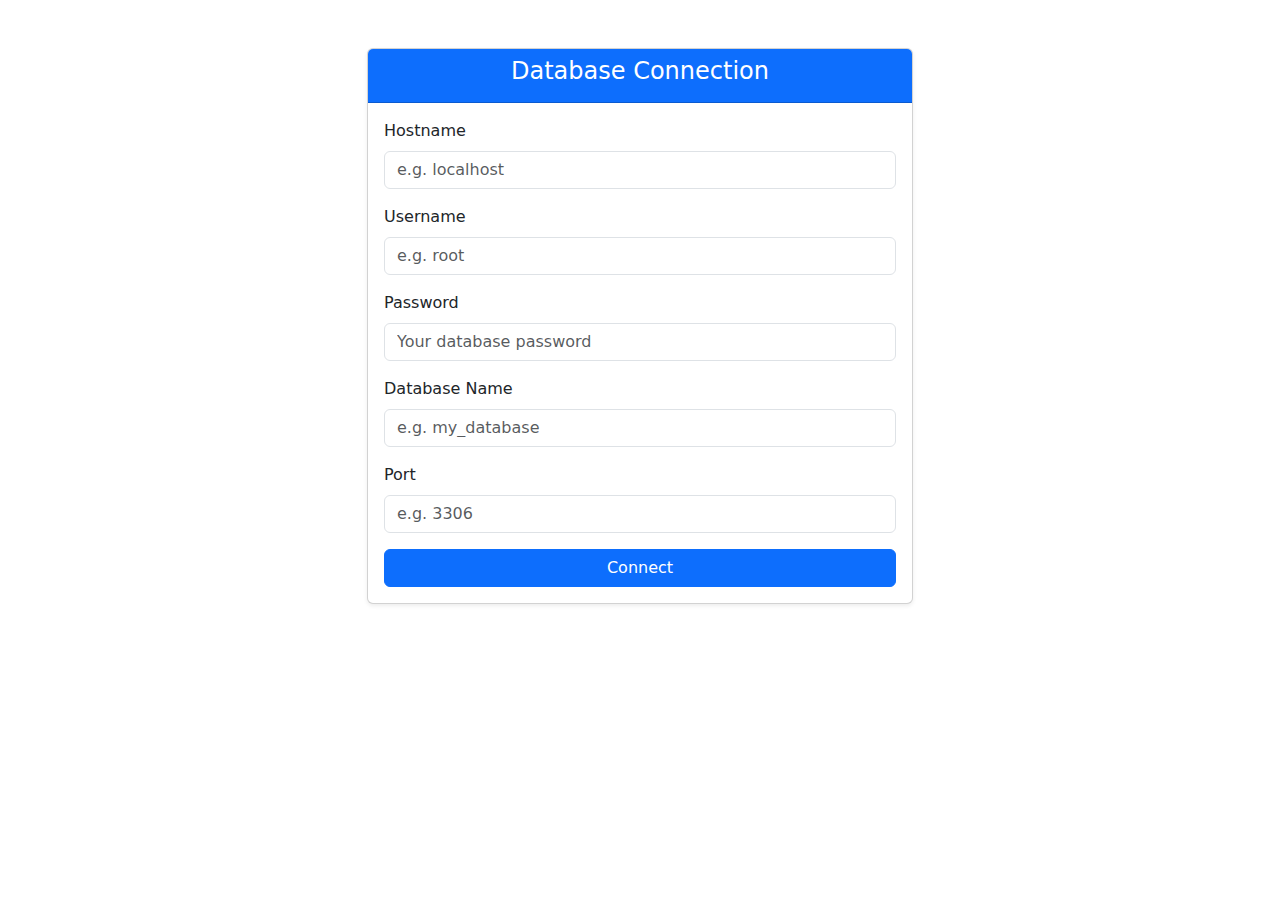
==== DBSimulation/wwwroot/index.html @ 0470e96b "first commit" ====
﻿<!DOCTYPE html>
<html lang="en">
<head>
    <meta charset="UTF-8">
    <meta name="viewport" content="width=device-width, initial-scale=1.0">
    <title>Database Connection Form</title>
    <link href="https://cdn.jsdelivr.net/npm/bootstrap@5.3.0-alpha3/dist/css/bootstrap.min.css" rel="stylesheet">
</head>
<body>
    <div class="container mt-5">
        <div class="row justify-content-center">
            <div class="col-md-6">
                <div class="card shadow-sm">
                    <div class="card-header bg-primary text-white text-center">
                        <h4>Database Connection</h4>
                    </div>
                    <div class="card-body">
                        <form id="dbConnectionForm" method="post">
                            <div class="mb-3">
                                <label for="hostname" class="form-label">Hostname</label>
                                <input type="text" class="form-control" id="hostname" name="hostname" placeholder="e.g. localhost" required>
                            </div>
                            <div class="mb-3">
                                <label for="username" class="form-label">Username</label>
                                <input type="text" class="form-control" id="username" name="username" placeholder="e.g. root" required>
                            </div>
                            <div class="mb-3">
                                <label for="password" class="form-label">Password</label>
                                <input type="password" class="form-control" id="password" name="password" placeholder="Your database password">
                            </div>
                            <div class="mb-3">
                                <label for="database" class="form-label">Database Name</label>
                                <input type="text" class="form-control" id="database" name="database" placeholder="e.g. my_database" required>
                            </div>
                            <div class="mb-3">
                                <label for="port" class="form-label">Port</label>
                                <input type="number" class="form-control" id="port" name="port" placeholder="e.g. 3306" required>
                            </div>
                            <button type="submit" class="btn btn-primary w-100">Connect</button>
                        </form>
                    </div>
                </div>
            </div>
        </div>
    </div>
    <script src="credentialsApi.js"></script>
    <script src="https://cdn.jsdelivr.net/npm/bootstrap@5.3.0-alpha3/dist/js/bootstrap.bundle.min.js"></script>
</body>
</html>
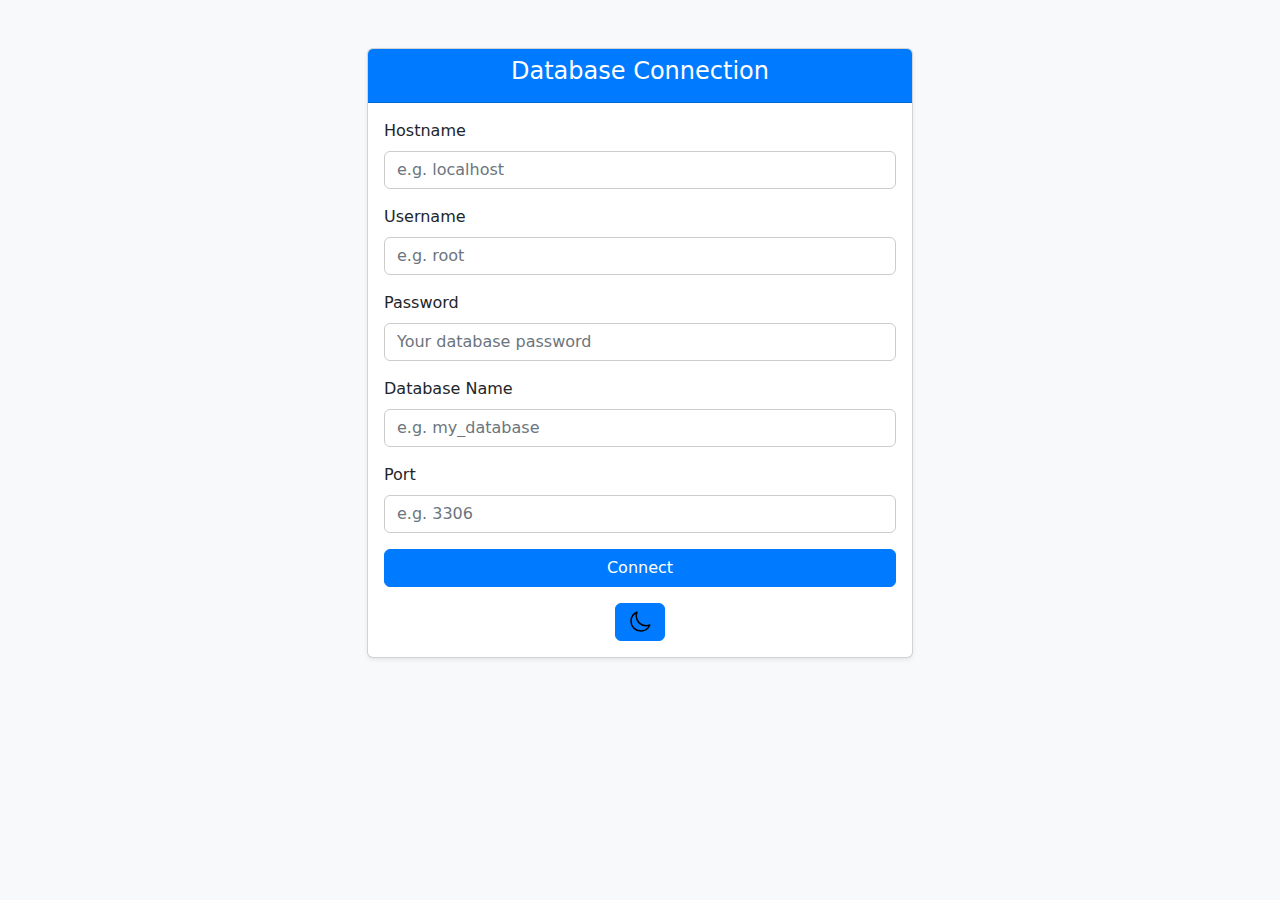
==== commit 93fbed2e: "Aggiunto il tema scuro" ====
--- a/DBSimulation/wwwroot/index.html
+++ b/DBSimulation/wwwroot/index.html
@@ -5,13 +5,14 @@
     <meta name="viewport" content="width=device-width, initial-scale=1.0">
     <title>Database Connection Form</title>
     <link href="https://cdn.jsdelivr.net/npm/bootstrap@5.3.0-alpha3/dist/css/bootstrap.min.css" rel="stylesheet">
+    <link href="darkTheme.css" rel="stylesheet" />
 </head>
 <body>
     <div class="container mt-5">
         <div class="row justify-content-center">
             <div class="col-md-6">
                 <div class="card shadow-sm">
-                    <div class="card-header bg-primary text-white text-center">
+                    <div id="title" class="card-header text-center">
                         <h4>Database Connection</h4>
                     </div>
                     <div class="card-body">
@@ -38,11 +39,22 @@
                             </div>
                             <button type="submit" class="btn btn-primary w-100">Connect</button>
                         </form>
+                        <div class="d-flex justify-content-center mt-3">
+                            <button id="toggleThemeBtn" class="btn btn-secondary">
+                                <svg id="lightIcon" xmlns="http://www.w3.org/2000/svg" fill="none" viewBox="0 0 24 24" stroke-width="1.5" stroke="currentColor" style="width: 24px; height: 24px;">
+                                    <path stroke-linecap="round" stroke-linejoin="round" d="M21.752 15.002A9.72 9.72 0 0 1 18 15.75c-5.385 0-9.75-4.365-9.75-9.75 0-1.33.266-2.597.748-3.752A9.753 9.753 0 0 0 3 11.25C3 16.635 7.365 21 12.75 21a9.753 9.753 0 0 0 9.002-5.998Z" />
+                                </svg>
+                                <svg id="darkIcon" xmlns="http://www.w3.org/2000/svg" fill="none" viewBox="0 0 24 24" stroke-width="1.5" stroke="currentColor" style="width: 24px; height: 24px;">
+                                    <path stroke-linecap="round" stroke-linejoin="round" d="M12 3v2.25m6.364.386-1.591 1.591M21 12h-2.25m-.386 6.364-1.591-1.591M12 18.75V21m-4.773-4.227-1.591 1.591M5.25 12H3m4.227-4.773L5.636 5.636M15.75 12a3.75 3.75 0 1 1-7.5 0 3.75 3.75 0 0 1 7.5 0Z" />
+                                </svg>
+                            </button>
+                        </div>
                     </div>
                 </div>
             </div>
         </div>
     </div>
+    <script src="themeSwitcher.js"></script>
     <script src="credentialsApi.js"></script>
     <script src="https://cdn.jsdelivr.net/npm/bootstrap@5.3.0-alpha3/dist/js/bootstrap.bundle.min.js"></script>
 </body>
--- a/DBSimulation/wwwroot/darkTheme.css
+++ b/DBSimulation/wwwroot/darkTheme.css
@@ -0,0 +1,142 @@
+﻿body {
+    background-color: #f8f9fa;
+    color: #212529;
+    padding-bottom: 50px;
+}
+
+body .btn-primary {
+    background-color: #007bff;
+    border-color: #007bff;
+    color: white;
+}
+
+body input,
+body textarea,
+body select {
+    background-color: #ffffff !important;
+    color: #212529 !important;
+    border-color: #ccc !important;
+}
+
+body input::placeholder,
+body textarea::placeholder {
+    color: #6c757d !important;
+}
+
+body input:focus,
+body textarea:focus,
+body select:focus {
+    border-color: #007bff !important;
+    box-shadow: 0 0 5px rgba(0, 123, 255, 0.5) !important;
+}
+
+body input:hover,
+body textarea:hover,
+body select:hover {
+    border-color: #0056b3 !important;
+}
+
+body.dark-theme {
+    background-color: #000000 !important;
+    color: #ffffff !important;
+}
+
+body.dark-theme .card {
+    background-color: #1a1a1a !important;
+    border-color: #444444 !important;
+    color: #ffffff !important;
+}
+
+body.dark-theme .btn-primary,
+body.dark-theme .btn-secondary {
+    background-color: #FFD700 !important;
+    border-color: #FFD700 !important;
+    color: #000000 !important;
+}
+
+body.dark-theme input,
+body.dark-theme textarea,
+body.dark-theme select {
+    background-color: #333333 !important;
+    color: #ffffff !important;
+    border-color: #444444 !important;
+}
+
+body.dark-theme input::placeholder,
+body.dark-theme textarea::placeholder {
+    color: #b0b0b0 !important;
+}
+
+body.dark-theme input:focus,
+body.dark-theme textarea:focus,
+body.dark-theme select:focus {
+    border-color: #FFD700 !important;
+    box-shadow: 0 0 5px rgba(255, 215, 0, 0.5) !important;
+}
+
+body.dark-theme input:hover,
+body.dark-theme textarea:hover,
+body.dark-theme select:hover {
+    border-color: #FFD700 !important;
+}
+
+body.dark-theme #title {
+background-color: #FFD700 !important;
+color: #000000 !important;
+}
+
+body #title {
+    background-color: #007bff !important;
+    color: white !important;
+}
+
+.theme-icon {
+    width: 24px;
+    height: 24px;
+}
+
+#lightIcon {
+    stroke: black;
+}
+
+#darkIcon {
+    stroke: black;
+    display: none;
+}
+
+body.dark-theme #lightIcon {
+    display: none;
+}
+
+body.dark-theme #darkIcon {
+    display: inline;
+    stroke: black;
+}
+
+input[type="number"]::-webkit-outer-spin-button,
+input[type="number"]::-webkit-inner-spin-button {
+    -webkit-appearance: none;
+    margin: 0;
+}
+
+input[type="number"] {
+    -moz-appearance: textfield;
+}
+
+body.dark-theme #queryResults {
+    color: #ffffff !important;
+}
+
+body.dark-theme #queryResults table,
+body.dark-theme #queryResults td,
+body.dark-theme #queryResults th {
+    color: #ffffff !important;
+}
+
+body.dark-theme #queryResults td {
+    border-color: #444444 !important;
+}
+
+body.dark-theme #queryResults th {
+    background-color: #333333 !important;
+}